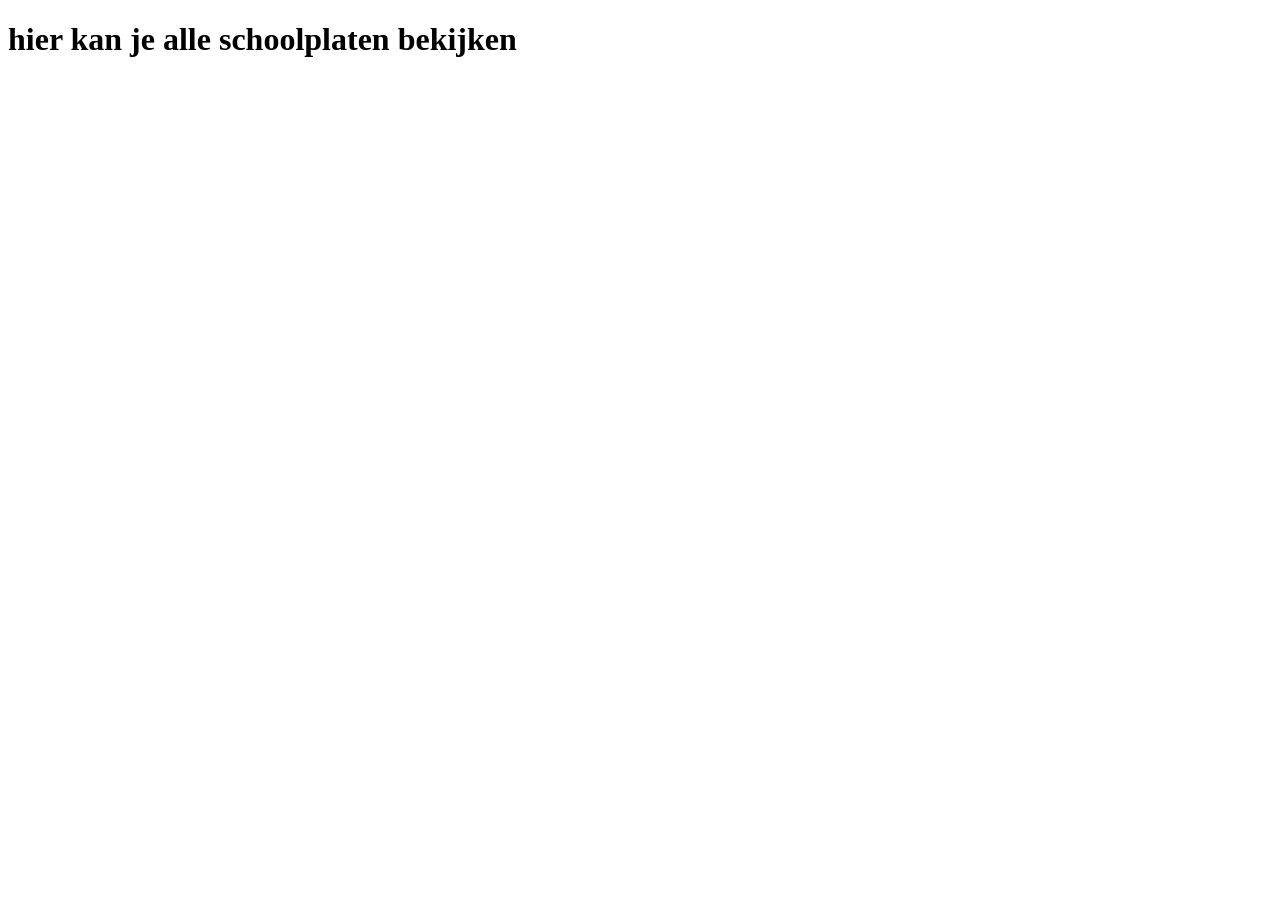
==== index.html @ fffeeaec "git push" ====
<!DOCTYPE html>
<html lang="en">
<head>
    <meta charset="UTF-8">
    <meta name="viewport" content="width=device-width, initial-scale=1.0">
    <title>hoofdpagina</title>
</head>
<body>
    <h1>hier kan je alle schoolplaten bekijken</h1>

</body>
</html>
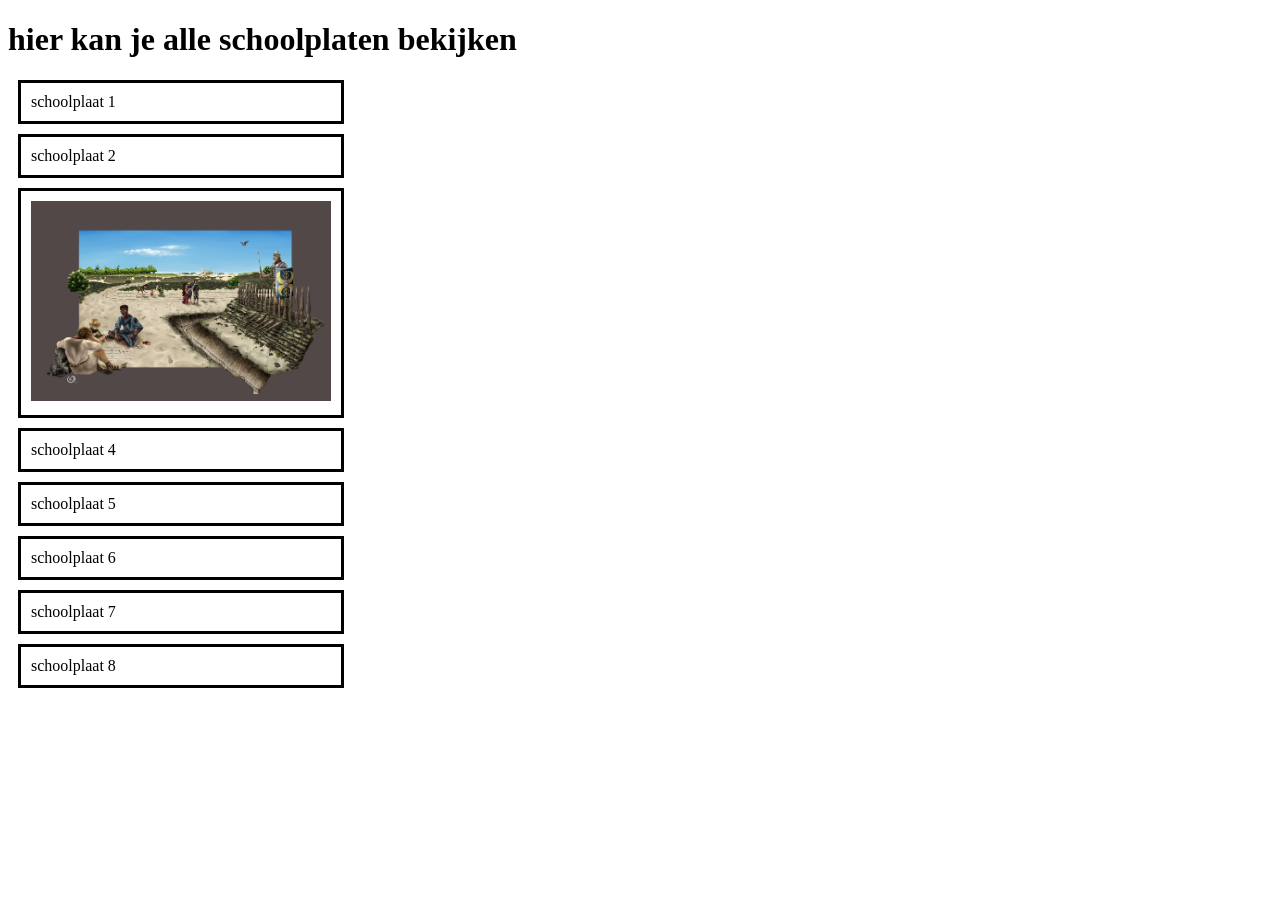
==== commit 005032de: "git push" ====
--- a/index.html
+++ b/index.html
@@ -3,10 +3,19 @@
 <head>
     <meta charset="UTF-8">
     <meta name="viewport" content="width=device-width, initial-scale=1.0">
+    <link rel="stylesheet" href="style.css">
     <title>hoofdpagina</title>
 </head>
 <body>
     <h1>hier kan je alle schoolplaten bekijken</h1>
+    <div class="card"> schoolplaat 1</div>
+    <div class="card"> schoolplaat 2</div>
+    <div class="card"><img src="schoolplaten/3.jpg" alt="Schoolplaat 3" width="300" height="200"></div>
+    <div class="card"> schoolplaat 4</div>
+    <div class="card"> schoolplaat 5</div>
+    <div class="card"> schoolplaat 6</div>
+    <div class="card"> schoolplaat 7</div>
+    <div class="card"> schoolplaat 8</div>
 
 </body>
 </html>
--- a/style.css
+++ b/style.css
@@ -0,0 +1,6 @@
+.card {
+    border: 3px solid #000000;
+    margin: 10px;
+    padding: 10px;
+    width: 300px;
+}
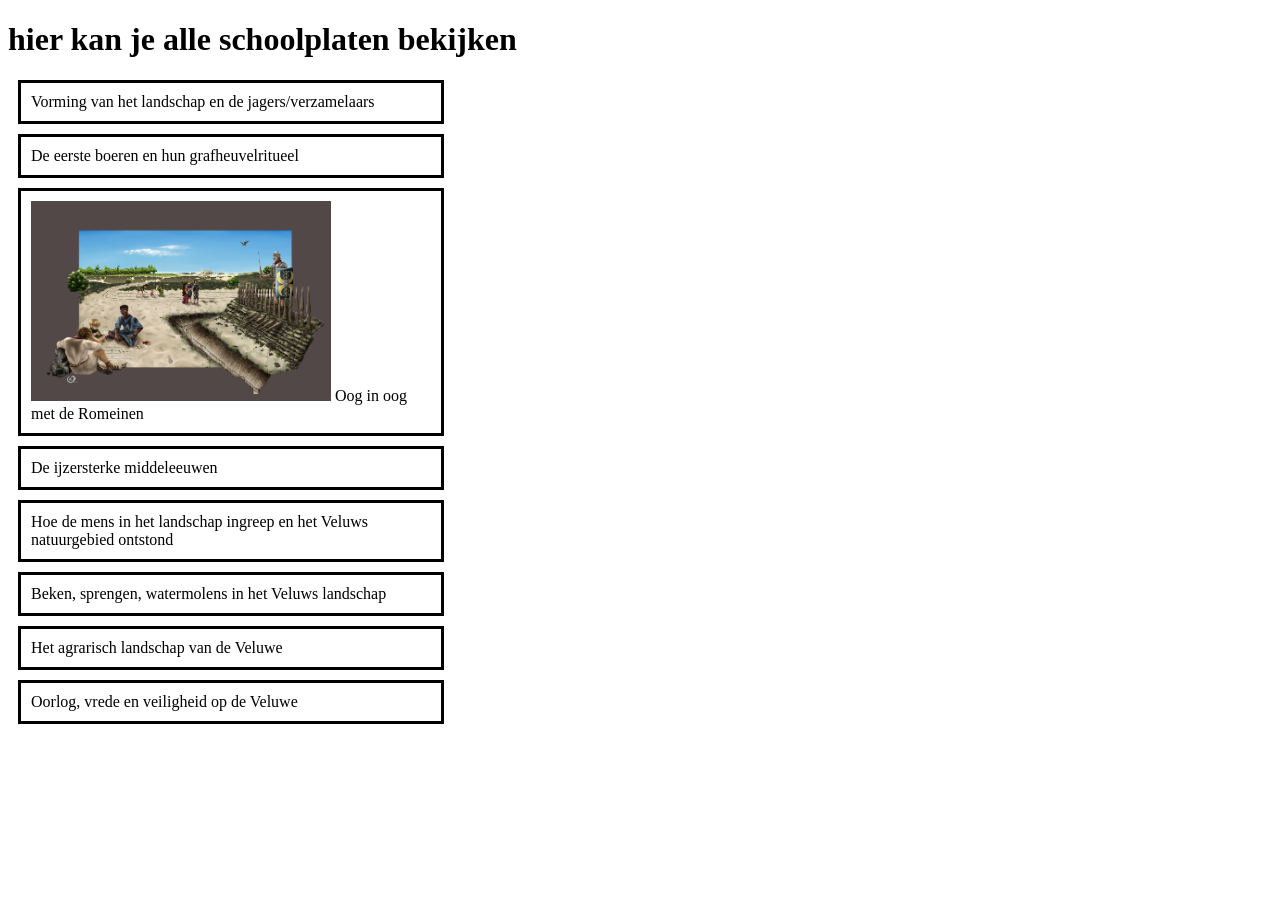
==== commit fe2397ee: "git push" ====
--- a/index.html
+++ b/index.html
@@ -8,14 +8,14 @@
 </head>
 <body>
     <h1>hier kan je alle schoolplaten bekijken</h1>
-    <div class="card"> schoolplaat 1</div>
-    <div class="card"> schoolplaat 2</div>
-    <div class="card"><img src="schoolplaten/3.jpg" alt="Schoolplaat 3" width="300" height="200"></div>
-    <div class="card"> schoolplaat 4</div>
-    <div class="card"> schoolplaat 5</div>
-    <div class="card"> schoolplaat 6</div>
-    <div class="card"> schoolplaat 7</div>
-    <div class="card"> schoolplaat 8</div>
+    <div class="card">  Vorming van het landschap en de jagers/verzamelaars</div>
+    <div class="card">  De eerste boeren en hun grafheuvelritueel</div>
+    <div class="card"><img src="schoolplaten/3.jpg" alt="Schoolplaat 3" width="300" height="200"> Oog in oog met de Romeinen </div>
+    <div class="card">  De ijzersterke middeleeuwen</div>
+    <div class="card">  Hoe de mens in het landschap ingreep en het Veluws natuurgebied ontstond</div>
+    <div class="card">  Beken, sprengen, watermolens in het Veluws landschap</div>
+    <div class="card">  Het agrarisch landschap van de Veluwe</div>
+    <div class="card">  Oorlog, vrede en veiligheid op de Veluwe</div>
 
 </body>
 </html>
--- a/style.css
+++ b/style.css
@@ -2,5 +2,5 @@
     border: 3px solid #000000;
     margin: 10px;
     padding: 10px;
-    width: 300px;
+    width: 400px;
 }
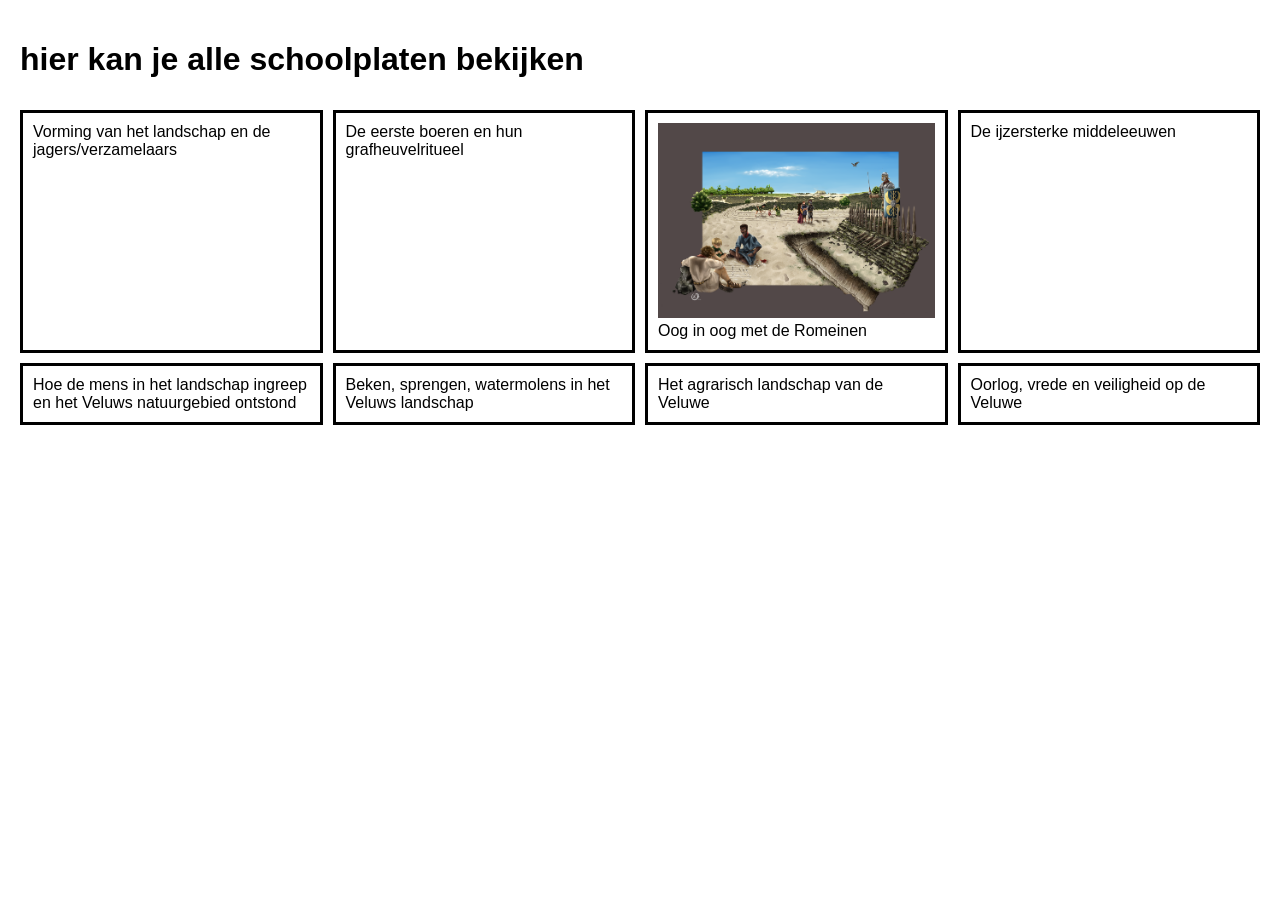
==== commit 6302bec2: "git push" ====
--- a/index.html
+++ b/index.html
@@ -6,16 +6,15 @@
     <link rel="stylesheet" href="style.css">
     <title>hoofdpagina</title>
 </head>
-<body>
+<body class="body">
     <h1>hier kan je alle schoolplaten bekijken</h1>
     <div class="card">  Vorming van het landschap en de jagers/verzamelaars</div>
     <div class="card">  De eerste boeren en hun grafheuvelritueel</div>
-    <div class="card"><img src="schoolplaten/3.jpg" alt="Schoolplaat 3" width="300" height="200"> Oog in oog met de Romeinen </div>
+    <div class="card"><a href="schoolplaat3.html"><img src="schoolplaten/3.jpg" alt="Schoolplaat 3" width="400" height="180"></a>Oog in oog met de Romeinen</div>
     <div class="card">  De ijzersterke middeleeuwen</div>
     <div class="card">  Hoe de mens in het landschap ingreep en het Veluws natuurgebied ontstond</div>
     <div class="card">  Beken, sprengen, watermolens in het Veluws landschap</div>
     <div class="card">  Het agrarisch landschap van de Veluwe</div>
-    <div class="card">  Oorlog, vrede en veiligheid op de Veluwe</div>
-
+    <div class="card">  Oorlog, vrede en veiligheid op de Veluwe</div>    
 </body>
 </html>
--- a/style.css
+++ b/style.css
@@ -1,6 +1,62 @@
+.body {
+    display: grid;
+    grid-template-columns: repeat(4, minmax(0, 1fr));
+    gap: 10px;
+    font-family: Arial, sans-serif;
+    margin: 20px;
+    background-color: #ffffff;
+}
+
+.body h1 {
+    grid-column: 1 / -1;
+}
+
 .card {
     border: 3px solid #000000;
-    margin: 10px;
     padding: 10px;
-    width: 400px;
+    min-width: 0;
+    box-sizing: border-box;
+}
+
+.card img {
+    max-width: 100%;
+    height: auto;
+}
+
+@media (max-width: 800px) {
+    .body {
+        grid-template-columns: repeat(2, minmax(0, 1fr));
+    }
+}
+
+@media (max-width: 500px) {
+    .body {
+        grid-template-columns: 1fr;
+    }
+}
+
+.schoolplaat-detail {
+    display: flex;
+    flex-direction: column;
+    min-height: 100vh;
+    min-height: 100dvh;
+    margin: 0;
+    padding: 16px;
+    box-sizing: border-box;
+}
+
+.schoolplaat-detail .card {
+    display: flex;
+    flex: 1;
+    min-height: 0;
+    align-items: center;
+    justify-content: center;
+    padding: 0;
+}
+
+.schoolplaat-detail .card img {
+    display: block;
+    width: 100%;
+    height: 100%;
+    object-fit: contain;
 }
